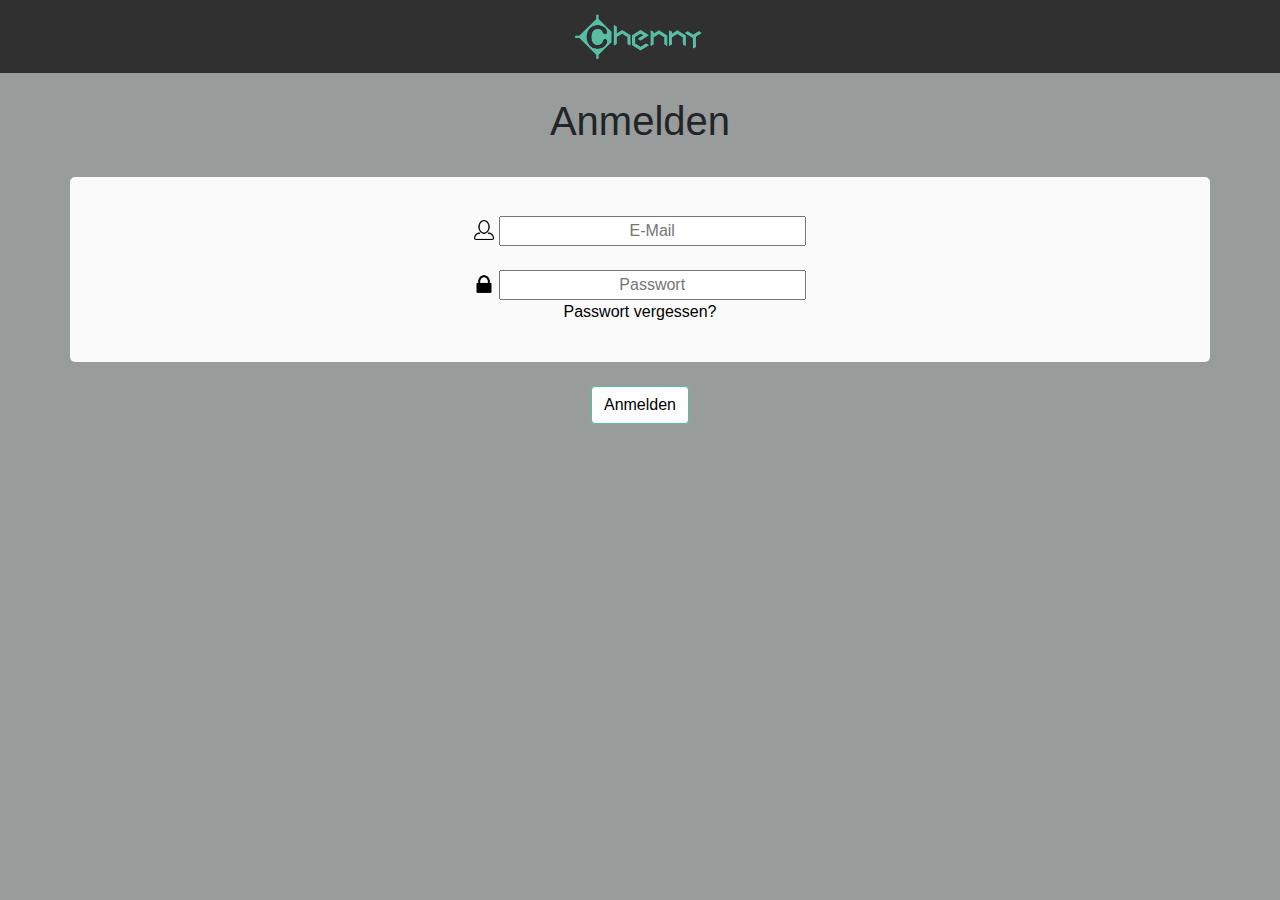
==== WEB/anmelden.html @ b7986260 "Anmeldeseite erstellt" ====
<!doctype html>
<html lang="de">
  <head>
    <!-- Required meta tags -->
    <meta charset="utf-8">
    <meta name="viewport" content="width=device-width, initial-scale=1, shrink-to-fit=no">

    <!-- Bootstrap CSS -->
    <link rel="stylesheet" href="https://maxcdn.bootstrapcdn.com/bootstrap/4.0.0/css/bootstrap.min.css" integrity="sha384-Gn5384xqQ1aoWXA+058RXPxPg6fy4IWvTNh0E263XmFcJlSAwiGgFAW/dAiS6JXm" crossorigin="anonymous">
    <link href="css/style-reg.css" rel="stylesheet">

    <title>Anmelden</title>
    <link rel="shortcut icon" href="IMG/favicon.png" type="<mime-type>" />
</head>

<body style="background-color: #989c9b">
    <!-- Optional JavaScript -->
    <!-- jQuery first, then Popper.js, then Bootstrap JS -->
    <script src="https://code.jquery.com/jquery-3.2.1.slim.min.js" integrity="sha384-KJ3o2DKtIkvYIK3UENzmM7KCkRr/rE9/Qpg6aAZGJwFDMVNA/GpGFF93hXpG5KkN" crossorigin="anonymous"></script>
    <script src="https://cdnjs.cloudflare.com/ajax/libs/popper.js/1.12.9/umd/popper.min.js" integrity="sha384-ApNbgh9B+Y1QKtv3Rn7W3mgPxhU9K/ScQsAP7hUibX39j7fakFPskvXusvfa0b4Q" crossorigin="anonymous"></script>
    <script src="https://maxcdn.bootstrapcdn.com/bootstrap/4.0.0/js/bootstrap.min.js" integrity="sha384-JZR6Spejh4U02d8jOt6vLEHfe/JQGiRRSQQxSfFWpi1MquVdAyjUar5+76PVCmYl" crossorigin="anonymous"></script>

    <!-- Registrierungsseite -->

    <div class="anmelden-ueberschrift" align="center">
        <img src="IMG/vektorlogo.png" width="130px">
    </div>
    <br>
    <h1 style="text-align: center; color: ##303030">Anmelden</h1>
    <br>

    <div class="felder container" align="center">
        <!--<label><b>E-Mail</b></label><br>-->
        <div></div>
        <img width="20" height="20" src="IMG/user.png" style="margin-bottom: 3px">
        <input type="text" placeholder="E-Mail" size="30" class="mail" style="text-align: center;"><br><br>


        <!--<label><b>Passwort</b></label><br>-->
        <img width="20" height="20" src="IMG/lock.png" style="margin-bottom: 3px">
        <input type="password" placeholder="Passwort" size="30" style="text-align: center;">
        <br><a href="#" style="color: black">Passwort vergessen?</a>
    </div>

    <br>
    <div align="center">
        <button type="button" class="btn">Anmelden</button>
    </div>

</body>
</html>
---- WEB/css/style-reg.css ----
.anmelden-ueberschrift {
    padding-top: 1%;
    padding-bottom: 1%;
    background-color: #303030;
}

.btn {
    background-color: white;
    color: black; 
    border: 1.5px solid #57bea4;   
}

.btn:hover {
    background-color: #57bea4;
    box-shadow: 0 8px 16px 0 rgba(0,0,0,0.2), 0 6px 20px 0 rgba(0,0,0,0.19);
    color: white;
}

.felder {
    margin-left: auto;
    margin-right: auto;
    background-color: #fafafa;
    padding-top: 3%;
    padding-bottom: 3%;
    border-radius: 5px;
}
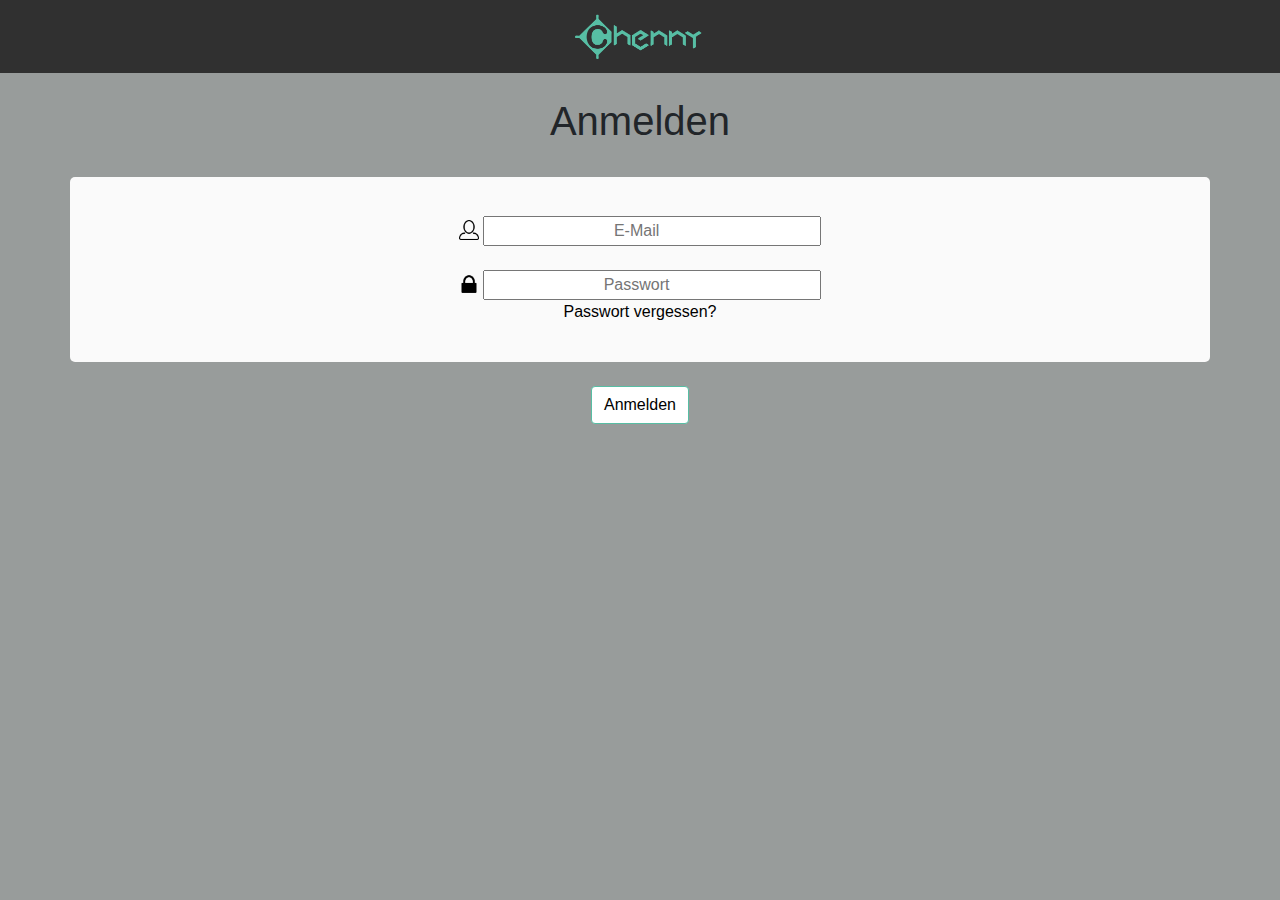
==== commit 320c0d08: "Kleine Änderungen an Anmeldeseite" ====
--- a/WEB/anmelden.html
+++ b/WEB/anmelden.html
@@ -33,12 +33,12 @@
         <!--<label><b>E-Mail</b></label><br>-->
         <div></div>
         <img width="20" height="20" src="IMG/user.png" style="margin-bottom: 3px">
-        <input type="text" placeholder="E-Mail" size="30" class="mail" style="text-align: center;"><br><br>
+        <input class="eingabe" type="text" placeholder="E-Mail" size="30" class="mail" style="text-align: center;"><br><br>
 
 
         <!--<label><b>Passwort</b></label><br>-->
         <img width="20" height="20" src="IMG/lock.png" style="margin-bottom: 3px">
-        <input type="password" placeholder="Passwort" size="30" style="text-align: center;">
+        <input class="eingabe" type="password" placeholder="Passwort" size="30" style="text-align: center;">
         <br><a href="#" style="color: black">Passwort vergessen?</a>
     </div>
 
--- a/WEB/css/style-reg.css
+++ b/WEB/css/style-reg.css
@@ -24,3 +24,7 @@
     padding-bottom: 3%;
     border-radius: 5px;
 }
+
+.eingabe {
+    padding-right: 3%;
+}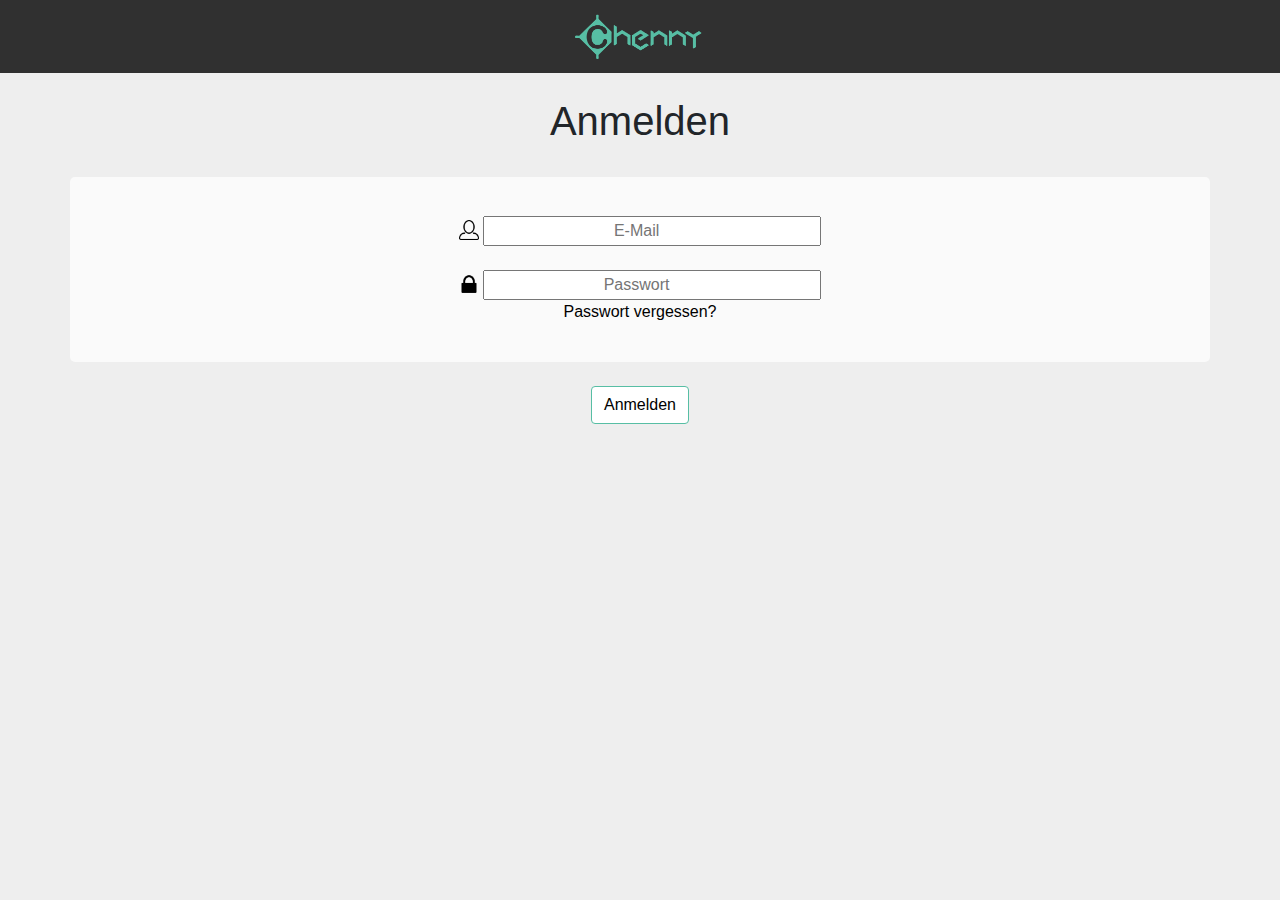
==== commit 0a07a604: "Margins beim Team verbessert, helles Grau jetzt noch heller" ====
--- a/WEB/anmelden.html
+++ b/WEB/anmelden.html
@@ -13,7 +13,7 @@
     <link rel="shortcut icon" href="IMG/favicon.png" type="<mime-type>" />
 </head>
 
-<body style="background-color: #989c9b">
+<body style="background-color: #eeeeee">
     <!-- Optional JavaScript -->
     <!-- jQuery first, then Popper.js, then Bootstrap JS -->
     <script src="https://code.jquery.com/jquery-3.2.1.slim.min.js" integrity="sha384-KJ3o2DKtIkvYIK3UENzmM7KCkRr/rE9/Qpg6aAZGJwFDMVNA/GpGFF93hXpG5KkN" crossorigin="anonymous"></script>
--- a/WEB/css/style-reg.css
+++ b/WEB/css/style-reg.css
@@ -7,7 +7,7 @@
 .btn {
     background-color: white;
     color: black; 
-    border: 1.5px solid #57bea4;   
+    border: 1.5px solid #57bea4;  
 }
 
 .btn:hover {
